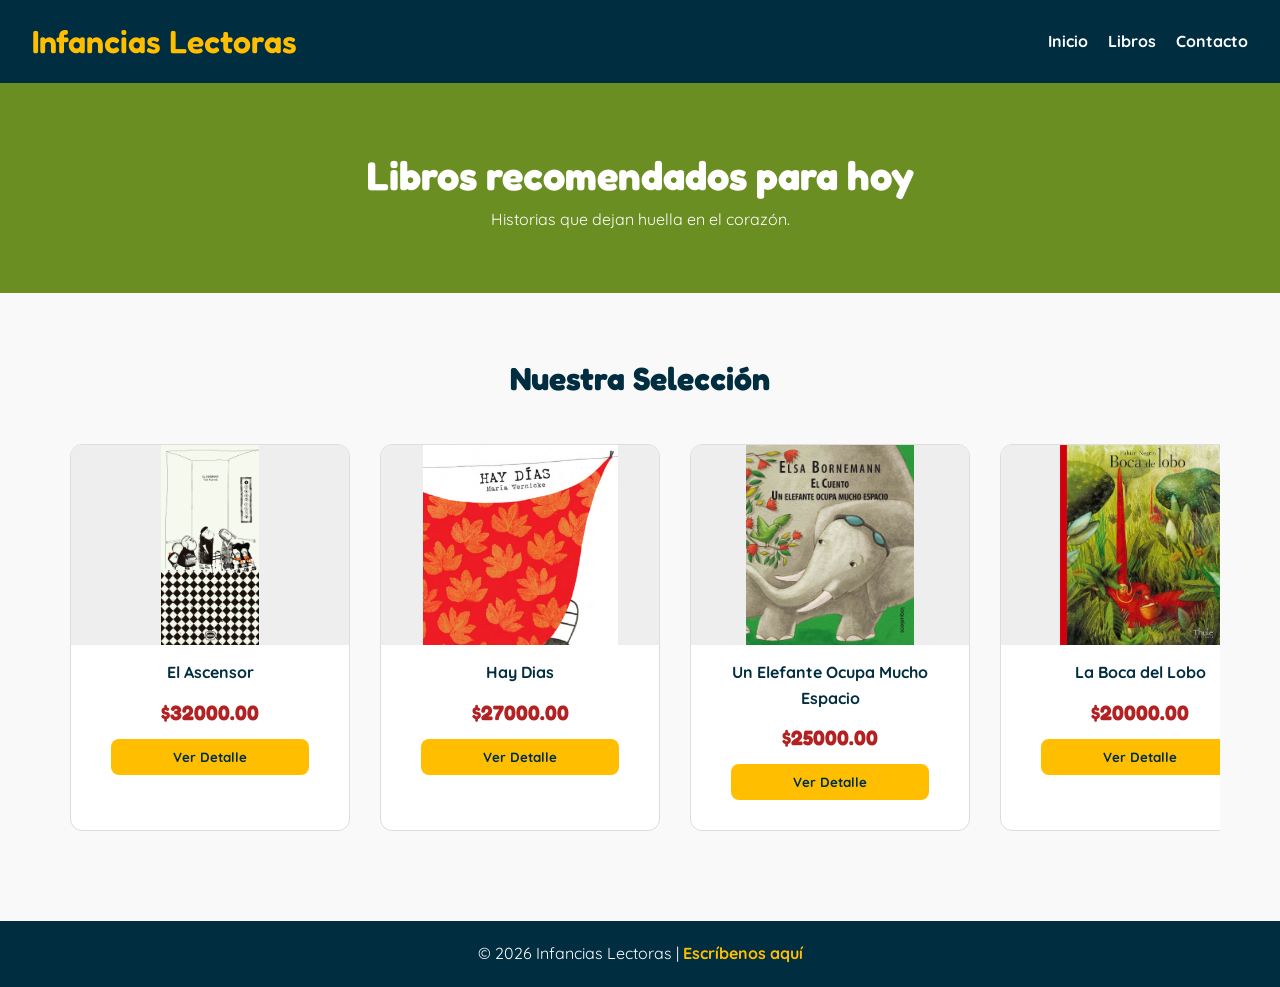
==== index.html @ d11594e1 "First Commit" ====
<!DOCTYPE html>
<html lang="es">
<head>
    <meta charset="UTF-8">
    <meta name="viewport" content="width=device-width, initial-scale=1.0">
    <title>Infancias Lectoras | Inicio</title>
    <link rel="stylesheet" href="./css/styles.css">
        <!-- Google Fonts: Fredoka y Quicksand -->
    <link rel="preconnect" href="https://fonts.googleapis.com">
    <link rel="preconnect" href="https://fonts.gstatic.com" crossorigin>
    <link href="https://fonts.googleapis.com/css2?family=Fredoka:wght@400;600&family=Quicksand:wght@500;700&display=swap" rel="stylesheet">
</head>
<body>
    <header class="main-header">
        <div class="logo"><h1>Infancias Lectoras</h1></div>
        <nav class="main-nav">
            <ul>
                <li><a href="./index.html">Inicio</a></li>
                <li><a href="./pages/libros.html">Libros</a></li>
                <li><a href="./pages/contacto.html">Contacto</a></li>
            </ul>
        </nav>
    </header>

    <section class="hero">
        <h2>Libros recomendados para hoy</h2>
        <p>Historias que dejan huella en el corazón.</p>
    </section>

    <main class="container"> 
        <!-- productos -->
        <h3 class="section-title">Nuestra Selección</h3>
        
        <div class="carousel-container">
            <div class="product-grid carousel">
                <article class="product-card">
                    <div class="product-image"><img src="./img/Ascensor.jpg" alt="Libro 1"></div>
                    <div class="product-info">
                        <h4>El Ascensor</h4>
                        <span class="price">$32000.00</span>
                        <button class="btn-add">Ver Detalle</button>
                    </div>
                </article>
                
                <article class="product-card">
                    <div class="product-image"><img src="./img/Tapa-Hay-dias.jpg" alt="Libro 2"></div>
                    <div class="product-info">
                        <h4>Hay Dias</h4>
                        <span class="price">$27000.00</span>
                        <button class="btn-add">Ver Detalle</button>
                    </div>
                </article>

                <article class="product-card">
                    <div class="product-image"><img src="./img/unElefanteOcupaMuchoEspacio.jpg" alt="Libro 3"></div>
                    <div class="product-info">
                        <h4>Un Elefante Ocupa Mucho Espacio</h4>
                        <span class="price">$25000.00</span>
                        <button class="btn-add">Ver Detalle</button>
                    </div>
                </article>

                <article class="product-card">
                    <div class="product-image"><img src="./img/bocadelobo.jpg" alt="Libro 4"></div>
                    <div class="product-info">
                        <h4>La Boca del Lobo</h4>
                        <span class="price">$20000.00</span>
                        <button class="btn-add">Ver Detalle</button>
                    </div>
                </article>
            </div>
        </div>
    </main>

    <footer class="main-footer">
        <p>&copy; 2026 Infancias Lectoras | <a href="./pages/contacto.html">Escríbenos aquí</a></p>
    </footer>
</body>
</html>
---- css/styles.css ----
/* Configuración General */
* { margin: 0; padding: 0; box-sizing: border-box; }

body { 
    font-family: 'Quicksand', sans-serif !important; 
    line-height: 1.6; 
    background-color: #f9f9f9; 
    color: #333; 
}

.container { max-width: 1200px; margin: 0 auto; padding: 20px; }

/* Encabezado */
.main-header { background-color: #002d40; color: #FFBF00; padding: 1rem 2rem; display: flex; justify-content: space-between; align-items: center; }


.logo h1, .main-header h1 { 
    font-family: 'Fredoka', cursive !important; 
    font-weight: 600;
}

.main-nav ul { list-style: none; display: flex; gap: 20px; }
.main-nav ul li a { color: white; text-decoration: none; font-weight: bold; }
.main-nav ul li a:hover { color: #FFBF00; }

/* Hero Section */
.hero { background-color: #6b8e23; color: white; text-align: center; padding: 60px 20px; }
.hero h2 { 
    font-family: 'Fredoka', cursive !important; 
    font-size: 2.5rem;
}

/* Grilla y Títulos */
.section-title { 
    font-family: 'Fredoka', cursive !important; 
    margin: 40px 0 20px; 
    text-align: center; 
    color: #002d40; 
    font-size: 2rem;
}

.product-grid { display: flex; flex-wrap: wrap; justify-content: center; gap: 20px; }

.product-card { 
    background: white; 
    border: 1px solid #ddd; 
    border-radius: 12px; 
    width: 250px; 
    overflow: hidden; 
    transition: transform 0.3s; 
    padding-bottom: 15px; 
}

.product-card:hover { transform: translateY(-5px); box-shadow: 0 5px 15px rgba(0,0,0,0.1); }

.product-image { background-color: #eee; height: 200px; display: flex; align-items: center; justify-content: center; }
.product-image img { max-width: 100%; max-height: 100%; }

.product-info { padding: 15px; text-align: center; }
.product-info h4 { font-weight: 700; color: #002d40; font-family: 'Quicksand', sans-serif; }

.price { 
    display: block; 
    font-family: 'Fredoka', cursive !important; 
    font-size: 1.3rem; 
    font-weight: bold; 
    color: #b22222; 
    margin: 10px 0; 
}

.btn-add { 
    font-family: 'Quicksand', sans-serif;
    background-color: #FFBF00; 
    color: #002d40; 
    border: none; 
    padding: 10px 15px; 
    border-radius: 8px; 
    cursor: pointer; 
    font-weight: bold; 
    width: 80%; 
}

/* Carrusel */
.carousel-container { width: 100%; overflow-x: auto; padding: 20px 0; scroll-behavior: smooth; }
.carousel-container::-webkit-scrollbar { display: none; }
.product-grid.carousel { display: flex; flex-wrap: nowrap; justify-content: flex-start; gap: 30px; padding: 0 10px; scroll-snap-type: x mandatory; }
.product-grid.carousel .product-card { flex: 0 0 280px; scroll-snap-align: center; }

.contact-form {
    display: flex;
    flex-direction: column;
    gap: 15px;
    margin-top: 20px;
    width: 100%; /* Asegura que el form use todo el ancho del contenedor */
}

.form-group {
    display: flex;
    flex-direction: column;
    gap: 5px;
}

/* Hacemos el textarea más largo y rectangular */
.contact-form textarea {
    padding: 12px;
    border: 1px solid #ddd;
    border-radius: 6px;
    font-family: 'Quicksand', sans-serif;
    min-height: 150px; /* Aquí controlas el largo (alto) */
    width: 100%;      /* Se expande hacia los costados */
    resize: vertical; /* Permite que el usuario lo estire abajo, pero no a los lados */
}

/* Centramos el botón y le damos un ancho fijo o dinámico */
.contact-form .btn-add {
    margin: 20px auto 0 auto; /* El 'auto' a los costados lo centra horizontalmente */
    width: fit-content;      /* Hace que el botón solo ocupe el ancho de su texto */
    padding: 12px 40px;      /* Le damos aire a los costados del texto */
    cursor: pointer;
}

/* Contacto y Footer */
.contact-section { max-width: 600px; margin: 40px auto; background: white; padding: 30px; border-radius: 12px; box-shadow: 0 2px 10px rgba(0,0,0,0.05); }
.contact-section h3 { font-family: 'Fredoka', cursive !important; color: #002d40; }
.contact-form { display: flex; flex-direction: column; gap: 15px; }
.form-group input, .form-group textarea { font-family: 'Quicksand', sans-serif; padding: 10px; border: 1px solid #ddd; border-radius: 6px; }

.main-footer { background-color: #002d40; color: white; text-align: center; padding: 20px; margin-top: 50px; }
.main-footer a { color: #FFBF00; text-decoration: none; font-weight: bold; }
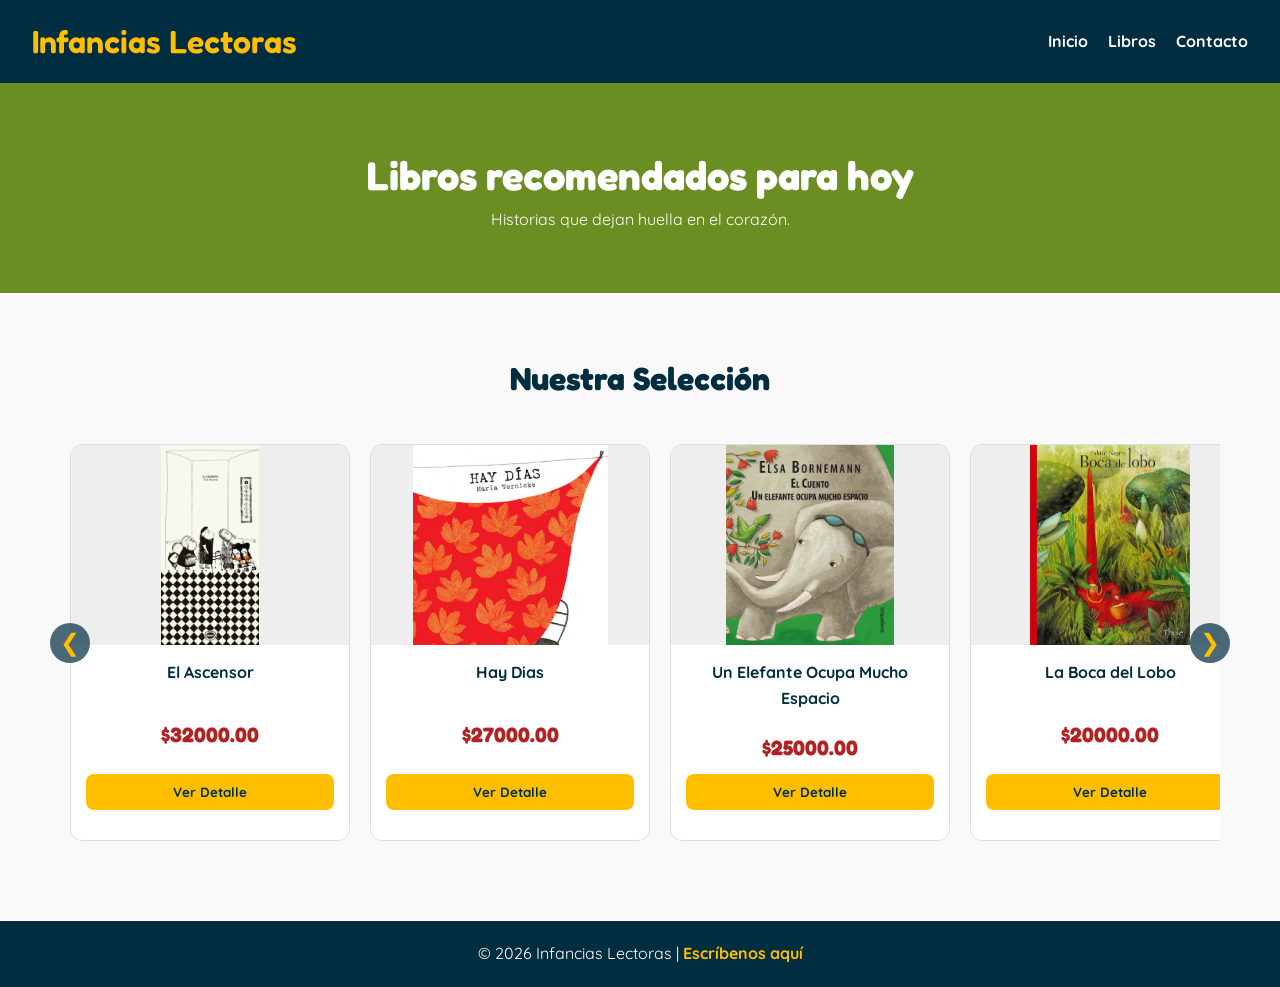
==== commit 18dfd91e: "Scroll visible en carrousel de index - Fix del footer" ====
--- a/index.html
+++ b/index.html
@@ -5,7 +5,6 @@
     <meta name="viewport" content="width=device-width, initial-scale=1.0">
     <title>Infancias Lectoras | Inicio</title>
     <link rel="stylesheet" href="./css/styles.css">
-        <!-- Google Fonts: Fredoka y Quicksand -->
     <link rel="preconnect" href="https://fonts.googleapis.com">
     <link rel="preconnect" href="https://fonts.gstatic.com" crossorigin>
     <link href="https://fonts.googleapis.com/css2?family=Fredoka:wght@400;600&family=Quicksand:wght@500;700&display=swap" rel="stylesheet">
@@ -28,47 +27,54 @@
     </section>
 
     <main class="container"> 
-        <!-- productos -->
         <h3 class="section-title">Nuestra Selección</h3>
         
-        <div class="carousel-container">
-            <div class="product-grid carousel">
-                <article class="product-card">
-                    <div class="product-image"><img src="./img/Ascensor.jpg" alt="Libro 1"></div>
-                    <div class="product-info">
-                        <h4>El Ascensor</h4>
-                        <span class="price">$32000.00</span>
-                        <button class="btn-add">Ver Detalle</button>
-                    </div>
-                </article>
-                
-                <article class="product-card">
-                    <div class="product-image"><img src="./img/Tapa-Hay-dias.jpg" alt="Libro 2"></div>
-                    <div class="product-info">
-                        <h4>Hay Dias</h4>
-                        <span class="price">$27000.00</span>
-                        <button class="btn-add">Ver Detalle</button>
-                    </div>
-                </article>
+        <!-- Contenedor relativo para posicionar las flechas -->
+        <div class="carousel-wrapper">
+            <button class="carousel-btn prev" id="prevBtn">&#10094;</button>
+            
+            <div class="carousel-container" id="carouselContainer">
+                <div class="product-grid carousel">
 
-                <article class="product-card">
-                    <div class="product-image"><img src="./img/unElefanteOcupaMuchoEspacio.jpg" alt="Libro 3"></div>
-                    <div class="product-info">
-                        <h4>Un Elefante Ocupa Mucho Espacio</h4>
-                        <span class="price">$25000.00</span>
-                        <button class="btn-add">Ver Detalle</button>
-                    </div>
-                </article>
+                    <article class="product-card">
+                        <div class="product-image"><img src="./img/Ascensor.jpg" alt="Libro 1"></div>
+                        <div class="product-info">
+                            <h4>El Ascensor</h4>
+                            <span class="price">$32000.00</span>
+                            <button class="btn-add">Ver Detalle</button>
+                        </div>
+                    </article>
+                    
+                    <article class="product-card">
+                        <div class="product-image"><img src="./img/Tapa-Hay-dias.jpg" alt="Libro 2"></div>
+                        <div class="product-info">
+                            <h4>Hay Dias</h4>
+                            <span class="price">$27000.00</span>
+                            <button class="btn-add">Ver Detalle</button>
+                        </div>
+                    </article>
 
-                <article class="product-card">
-                    <div class="product-image"><img src="./img/bocadelobo.jpg" alt="Libro 4"></div>
-                    <div class="product-info">
-                        <h4>La Boca del Lobo</h4>
-                        <span class="price">$20000.00</span>
-                        <button class="btn-add">Ver Detalle</button>
-                    </div>
-                </article>
+                    <article class="product-card">
+                        <div class="product-image"><img src="./img/unElefanteOcupaMuchoEspacio.jpg" alt="Libro 3"></div>
+                        <div class="product-info">
+                            <h4>Un Elefante Ocupa Mucho Espacio</h4>
+                            <span class="price">$25000.00</span>
+                            <button class="btn-add">Ver Detalle</button>
+                        </div>
+                    </article>
+
+                    <article class="product-card">
+                        <div class="product-image"><img src="./img/bocadelobo.jpg" alt="Libro 4"></div>
+                        <div class="product-info">
+                            <h4>La Boca del Lobo</h4>
+                            <span class="price">$20000.00</span>
+                            <button class="btn-add">Ver Detalle</button>
+                        </div>
+                    </article>
+                </div>
             </div>
+
+            <button class="carousel-btn next" id="nextBtn">&#10095;</button>
         </div>
     </main>
 
@@ -76,4 +82,5 @@
         <p>&copy; 2026 Infancias Lectoras | <a href="./pages/contacto.html">Escríbenos aquí</a></p>
     </footer>
 </body>
-</html>+</html>
+
--- a/css/styles.css
+++ b/css/styles.css
@@ -1,36 +1,80 @@
 /* Configuración General */
-* { margin: 0; padding: 0; box-sizing: border-box; }
+* { 
+    margin: 0; 
+    padding: 0; 
+    box-sizing: border-box; 
+}
+
 
 body { 
     font-family: 'Quicksand', sans-serif !important; 
     line-height: 1.6; 
     background-color: #f9f9f9; 
-    color: #333; 
-}
-
-.container { max-width: 1200px; margin: 0 auto; padding: 20px; }
+    color: #333;
+    display: flex;
+    flex-direction: column;
+    min-height: 100vh; 
+}
+
+
+main { 
+    flex: 1; 
+}
+
+.container { 
+    max-width: 1200px; 
+    margin: 0 auto; 
+    padding: 20px; 
+    width: 100%; 
+}
 
 /* Encabezado */
-.main-header { background-color: #002d40; color: #FFBF00; padding: 1rem 2rem; display: flex; justify-content: space-between; align-items: center; }
-
+.main-header { 
+    background-color: #002d40; 
+    color: #FFBF00; 
+    padding: 1rem 2rem; 
+    display: flex; 
+    justify-content: space-between; 
+    align-items: center; 
+    flex-wrap: wrap; 
+    gap: 10px;
+}
 
 .logo h1, .main-header h1 { 
     font-family: 'Fredoka', cursive !important; 
     font-weight: 600;
 }
 
-.main-nav ul { list-style: none; display: flex; gap: 20px; }
-.main-nav ul li a { color: white; text-decoration: none; font-weight: bold; }
-.main-nav ul li a:hover { color: #FFBF00; }
+.main-nav ul { 
+    list-style: none; 
+    display: flex; 
+    gap: 20px; 
+}
+
+.main-nav ul li a { 
+    color: white; 
+    text-decoration: none; 
+    font-weight: bold; 
+}
+
+.main-nav ul li a:hover { 
+    color: #FFBF00; 
+}
 
 /* Hero Section */
-.hero { background-color: #6b8e23; color: white; text-align: center; padding: 60px 20px; }
+.hero { 
+    background-color: #6b8e23; 
+    color: white; 
+    text-align: center; 
+    padding: 60px 20px; 
+}
+
 .hero h2 { 
     font-family: 'Fredoka', cursive !important; 
     font-size: 2.5rem;
 }
 
-/* Grilla y Títulos */
+/* Grilla de Productos */
 .section-title { 
     font-family: 'Fredoka', cursive !important; 
     margin: 40px 0 20px; 
@@ -39,25 +83,59 @@
     font-size: 2rem;
 }
 
-.product-grid { display: flex; flex-wrap: wrap; justify-content: center; gap: 20px; }
+.product-grid { 
+    display: flex; 
+    flex-wrap: wrap; 
+    justify-content: center; 
+    gap: 20px; 
+}
 
 .product-card { 
     background: white; 
     border: 1px solid #ddd; 
     border-radius: 12px; 
-    width: 250px; 
+    width: 280px; 
+    max-width: 100%; 
     overflow: hidden; 
     transition: transform 0.3s; 
     padding-bottom: 15px; 
-}
-
-.product-card:hover { transform: translateY(-5px); box-shadow: 0 5px 15px rgba(0,0,0,0.1); }
-
-.product-image { background-color: #eee; height: 200px; display: flex; align-items: center; justify-content: center; }
-.product-image img { max-width: 100%; max-height: 100%; }
-
-.product-info { padding: 15px; text-align: center; }
-.product-info h4 { font-weight: 700; color: #002d40; font-family: 'Quicksand', sans-serif; }
+    display: flex;
+    flex-direction: column;
+}
+
+.product-card:hover { 
+    transform: translateY(-5px); 
+    box-shadow: 0 5px 15px rgba(0,0,0,0.1); 
+}
+
+.product-image { 
+    background-color: #eee; 
+    height: 200px; 
+    display: flex; 
+    align-items: center; 
+    justify-content: center; 
+}
+
+.product-image img { 
+    max-width: 100%; 
+    max-height: 100%; 
+    object-fit: contain;
+}
+
+.product-info { 
+    padding: 15px; 
+    text-align: center; 
+    flex-grow: 1;
+    display: flex;
+    flex-direction: column;
+    justify-content: space-between;
+}
+
+.product-info h4 { 
+    font-weight: 700; 
+    color: #002d40; 
+    margin-bottom: 10px;
+}
 
 .price { 
     display: block; 
@@ -77,21 +155,87 @@
     border-radius: 8px; 
     cursor: pointer; 
     font-weight: bold; 
-    width: 80%; 
-}
-
-/* Carrusel */
-.carousel-container { width: 100%; overflow-x: auto; padding: 20px 0; scroll-behavior: smooth; }
-.carousel-container::-webkit-scrollbar { display: none; }
-.product-grid.carousel { display: flex; flex-wrap: nowrap; justify-content: flex-start; gap: 30px; padding: 0 10px; scroll-snap-type: x mandatory; }
-.product-grid.carousel .product-card { flex: 0 0 280px; scroll-snap-align: center; }
-
-.contact-form {
-    display: flex;
-    flex-direction: column;
-    gap: 15px;
-    margin-top: 20px;
-    width: 100%; /* Asegura que el form use todo el ancho del contenedor */
+    width: 100%; 
+    align-self: center;
+}
+
+/* Carrusel (Index) */
+/* Contenedor principal del carrusel para posicionar flechas */
+.carousel-wrapper {
+    position: relative;
+    display: flex;
+    align-items: center;
+}
+
+/* Estilo de los botones/flechas */
+.carousel-btn {
+    position: absolute;
+    top: 50%;
+    transform: translateY(-50%);
+    background-color: rgba(0, 45, 64, 0.7); /* Azul oscuro con transparencia */
+    color: #FFBF00;
+    border: none;
+    border-radius: 50%;
+    width: 40px;
+    height: 40px;
+    font-size: 1.5rem;
+    cursor: pointer;
+    z-index: 10;
+    transition: background 0.3s;
+}
+
+.carousel-btn:hover {
+    background-color: #002d40;
+}
+
+.carousel-btn.prev { left: -10px; }
+.carousel-btn.next { right: -10px; }
+
+/* Ajuste del contenedor de scroll */
+.carousel-container {
+    width: 100%;
+    overflow-x: auto; /* Permite scroll manual */
+    scroll-behavior: smooth; /* Desplazamiento fluido */
+    padding: 20px 0;
+}
+
+/* la barra de scroll*/
+.carousel-container::-webkit-scrollbar {
+    height: 8px;
+}
+.carousel-container::-webkit-scrollbar-thumb {
+    background: #FFBF00;
+    border-radius: 10px;
+}
+.carousel-container::-webkit-scrollbar-track {
+    background: #eee;
+}
+.product-grid.carousel { 
+    display: flex; 
+    flex-wrap: nowrap; /* No envuelve para que sea horizontal */
+    justify-content: flex-start; 
+    gap: 20px; 
+    padding: 0 10px; 
+}
+
+.product-grid.carousel .product-card { 
+    flex: 0 0 280px; /* Tamaño fijo para el carrusel */
+}
+
+/* Formulario de Contacto */
+.contact-section { 
+    max-width: 600px; 
+    margin: 40px auto; 
+    background: white; 
+    padding: 30px; 
+    border-radius: 12px; 
+    box-shadow: 0 2px 10px rgba(0,0,0,0.05); 
+}
+
+.contact-form { 
+    display: flex; 
+    flex-direction: column; 
+    gap: 15px; 
 }
 
 .form-group {
@@ -100,30 +244,42 @@
     gap: 5px;
 }
 
-/* Hacemos el textarea más largo y rectangular */
+.form-group input, .form-group textarea { 
+    font-family: 'Quicksand', sans-serif; 
+    padding: 10px; 
+    border: 1px solid #ddd; 
+    border-radius: 6px; 
+    width: 100%;
+}
+
 .contact-form textarea {
-    padding: 12px;
-    border: 1px solid #ddd;
-    border-radius: 6px;
-    font-family: 'Quicksand', sans-serif;
-    min-height: 150px; /* Aquí controlas el largo (alto) */
-    width: 100%;      /* Se expande hacia los costados */
-    resize: vertical; /* Permite que el usuario lo estire abajo, pero no a los lados */
-}
-
-/* Centramos el botón y le damos un ancho fijo o dinámico */
-.contact-form .btn-add {
-    margin: 20px auto 0 auto; /* El 'auto' a los costados lo centra horizontalmente */
-    width: fit-content;      /* Hace que el botón solo ocupe el ancho de su texto */
-    padding: 12px 40px;      /* Le damos aire a los costados del texto */
-    cursor: pointer;
-}
-
-/* Contacto y Footer */
-.contact-section { max-width: 600px; margin: 40px auto; background: white; padding: 30px; border-radius: 12px; box-shadow: 0 2px 10px rgba(0,0,0,0.05); }
-.contact-section h3 { font-family: 'Fredoka', cursive !important; color: #002d40; }
-.contact-form { display: flex; flex-direction: column; gap: 15px; }
-.form-group input, .form-group textarea { font-family: 'Quicksand', sans-serif; padding: 10px; border: 1px solid #ddd; border-radius: 6px; }
-
-.main-footer { background-color: #002d40; color: white; text-align: center; padding: 20px; margin-top: 50px; }
-.main-footer a { color: #FFBF00; text-decoration: none; font-weight: bold; }+    min-height: 120px;
+    resize: vertical;
+}
+
+/* Footer */
+.main-footer { 
+    background-color: #002d40; 
+    color: white; 
+    text-align: center; 
+    padding: 20px; 
+    margin-top: 40px; 
+    width: 100%;
+}
+
+.main-footer a { 
+    color: #FFBF00; 
+    text-decoration: none; 
+    font-weight: bold; 
+}
+
+/* Media Query para pantallas pequeñas */
+@media (max-width: 480px) {
+    .main-header {
+        justify-content: center;
+        text-align: center;
+    }
+    .hero h2 {
+        font-size: 1.8rem;
+    }
+}
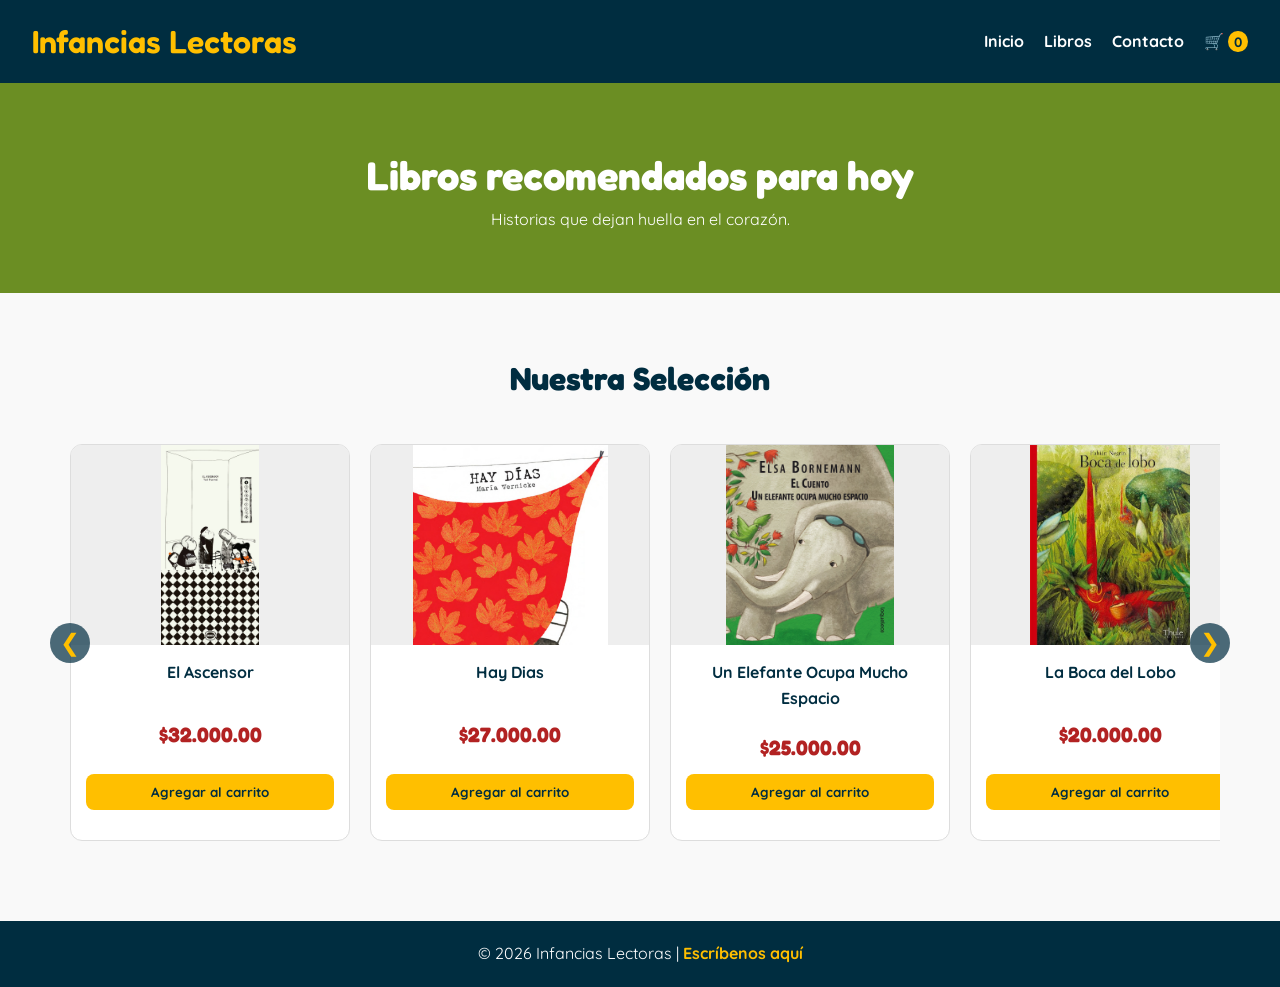
==== commit 93a4bdad: "JS functions" ====
--- a/index.html
+++ b/index.html
@@ -17,6 +17,7 @@
                 <li><a href="./index.html">Inicio</a></li>
                 <li><a href="./pages/libros.html">Libros</a></li>
                 <li><a href="./pages/contacto.html">Contacto</a></li>
+                <li><a href="./pages/carrito.html" class="carrito-icono">🛒 <span id="contador-carrito">0</span></a></li>
             </ul>
         </nav>
     </header>
@@ -34,43 +35,7 @@
             <button class="carousel-btn prev" id="prevBtn">&#10094;</button>
             
             <div class="carousel-container" id="carouselContainer">
-                <div class="product-grid carousel">
-
-                    <article class="product-card">
-                        <div class="product-image"><img src="./img/Ascensor.jpg" alt="Libro 1"></div>
-                        <div class="product-info">
-                            <h4>El Ascensor</h4>
-                            <span class="price">$32000.00</span>
-                            <button class="btn-add">Ver Detalle</button>
-                        </div>
-                    </article>
-                    
-                    <article class="product-card">
-                        <div class="product-image"><img src="./img/Tapa-Hay-dias.jpg" alt="Libro 2"></div>
-                        <div class="product-info">
-                            <h4>Hay Dias</h4>
-                            <span class="price">$27000.00</span>
-                            <button class="btn-add">Ver Detalle</button>
-                        </div>
-                    </article>
-
-                    <article class="product-card">
-                        <div class="product-image"><img src="./img/unElefanteOcupaMuchoEspacio.jpg" alt="Libro 3"></div>
-                        <div class="product-info">
-                            <h4>Un Elefante Ocupa Mucho Espacio</h4>
-                            <span class="price">$25000.00</span>
-                            <button class="btn-add">Ver Detalle</button>
-                        </div>
-                    </article>
-
-                    <article class="product-card">
-                        <div class="product-image"><img src="./img/bocadelobo.jpg" alt="Libro 4"></div>
-                        <div class="product-info">
-                            <h4>La Boca del Lobo</h4>
-                            <span class="price">$20000.00</span>
-                            <button class="btn-add">Ver Detalle</button>
-                        </div>
-                    </article>
+                <div class="product-grid carousel" id="carousel-contenedor">
                 </div>
             </div>
 
@@ -81,6 +46,8 @@
     <footer class="main-footer">
         <p>&copy; 2026 Infancias Lectoras | <a href="./pages/contacto.html">Escríbenos aquí</a></p>
     </footer>
+
+    <script src="./js/index.js" type="module"></script>
 </body>
 </html>
 
--- a/css/styles.css
+++ b/css/styles.css
@@ -210,6 +210,7 @@
 .carousel-container::-webkit-scrollbar-track {
     background: #eee;
 }
+
 .product-grid.carousel { 
     display: flex; 
     flex-wrap: nowrap; /* No envuelve para que sea horizontal */
@@ -271,6 +272,69 @@
     color: #FFBF00; 
     text-decoration: none; 
     font-weight: bold; 
+}
+
+/* Carrito */
+.carrito-icono {
+    display: inline-flex;
+    align-items: center;
+    gap: 4px;
+}
+
+#contador-carrito {
+    background-color: #FFBF00;
+    color: #002d40;
+    border-radius: 50%;
+    padding: 0 6px;
+    font-size: 0.85rem;
+    font-weight: bold;
+    line-height: 1.6;
+    min-width: 20px;
+    text-align: center;
+}
+
+.mensaje-carrito-vacio {
+    font-size: 1.3rem;
+    text-align: center;
+    margin-top: 2rem;
+    color: #002d40;
+    width: 100%;
+}
+
+.carrito-resumen {
+    text-align: center;
+    margin: 20px 0;
+}
+
+.carrito-total {
+    font-family: 'Fredoka', cursive !important;
+    font-size: 1.5rem;
+    font-weight: 600;
+    color: #002d40;
+}
+
+.acciones-carrito {
+    text-align: center;
+    margin-top: 1rem;
+}
+
+.btn-eliminar {
+    background-color: #d9534f !important;
+    color: white !important;
+    margin-top: 8px;
+}
+
+.btn-vaciar {
+    background-color: #002d40 !important;
+    color: #FFBF00 !important;
+    max-width: 300px;
+    margin: 0 auto;
+}
+
+.product-info .description {
+    font-size: 0.9rem;
+    color: #555;
+    margin: 5px 0;
 }
 
 /* Media Query para pantallas pequeñas */
